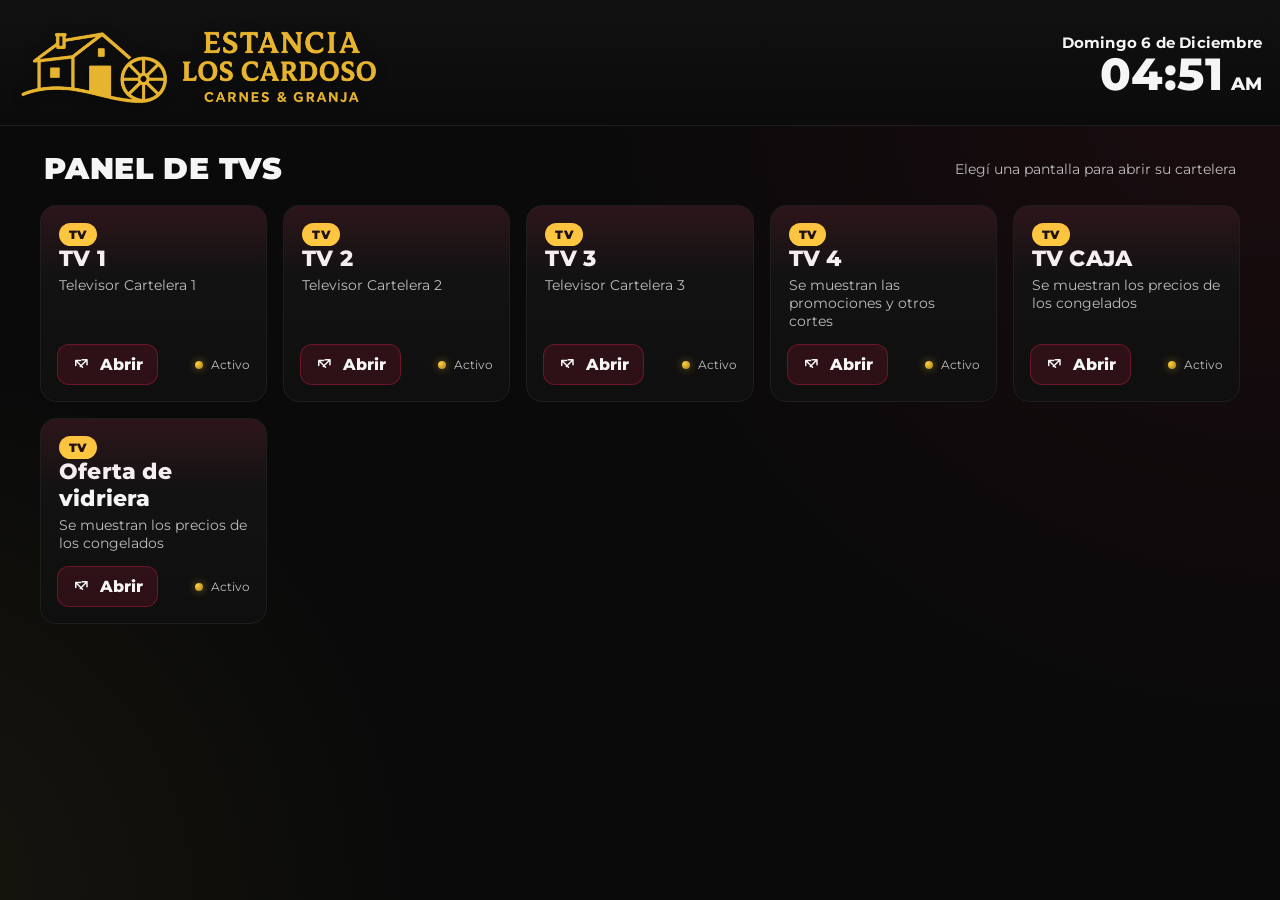
==== index.html @ 535a3c09 "chore: sincronizar TEST desde producción (carteleras, JSON, media) Descarga vía HTTP de tvpanel.tall" ====
<!DOCTYPE html>
<html lang="es">
<head>
<meta charset="utf-8" />
<meta name="viewport" content="width=device-width, initial-scale=1" />
<title>Estancia Cardoso | Panel de TVs</title>

<link href="https://fonts.googleapis.com/css2?family=Montserrat:wght@400;600;800&display=swap" rel="stylesheet">

<!-- CSS base del panel -->
<link rel="stylesheet" href="CSS/panel.css">

<!-- Theme dinámico -->
<link id="theme-css" rel="stylesheet" href="CSS/themes/default.css">
</head>
<body>
<div class="app">
  <!-- HEADER -->
  <header>
    <div class="brand"><img src="IMG/Logo.png" alt="Logo Carnicería"></div>
    <div class="clock" id="clock">
      <div class="clock-date">—</div>
      <div class="clock-time"><span class="hm">--:--</span><span class="ampm">AM</span></div>
    </div>
  </header>

  <!-- MAIN -->
  <main>
    <div class="panel">
      <div class="panel-title">
        <h1 id="panel-title">Panel de TVs</h1>
        <div class="hint" id="panel-hint">Elegí una pantalla para abrir su cartelera</div>
      </div>

      <div class="cards" id="cards">
        <!-- Se llena por JS -->
      </div>
    </div>
  </main>
</div>

<!-- App -->
 <!-- Lógica completa en app.js -->
<script src="JS/app.js?v=20251104"></script>

<!-- Capa de nieve (si snow=1, app.js la animará) -->
<div class="snow" aria-hidden="true"></div>
<script src="JS/panel.js"></script>
</body>
</html>
---- CSS/panel.css ----
:root{
  --bg:#0a0a0a; --accent:#e11d48; --accent-2:#ffd23f; --text:#f5f5f5; --muted:#bdbdbd;
  --header-h: clamp(92px, 14dvh, 128px);
  --footer-h: clamp(64px, 13dvh, 100px);
  --fs-scale: 1.30;
}
*{box-sizing:border-box}
html,body{height:100%;margin:0;background:var(--bg);color:var(--text);font-family:"Montserrat",system-ui,Segoe UI,Roboto,Arial,sans-serif}
body{overflow:hidden}
.app{display:grid;grid-template-rows: var(--header-h) 1fr;min-height:100dvh}

/* HEADER */
header{
  display:flex;align-items:center;justify-content:space-between;
  padding:28px 18px 22px;background:linear-gradient(180deg,#111,#0b0b0b);border-bottom:1px solid #1e1e1e
}
.brand{display:flex;align-items:center;gap:14px}
.brand img{max-height:80px;width:auto;object-fit:contain;filter:drop-shadow(0 2px 6px rgba(0,0,0,.4)); margin-block: 4px;}
.clock{display:flex;flex-direction:column;align-items:flex-end;line-height:1}
.clock-date{font-weight:700;letter-spacing:.2px;font-size:clamp(12px,1.7vh,16px)}
.clock-time{display:flex;align-items:baseline;gap:8px}
.clock-time .hm{font-weight:800;letter-spacing:.5px;font-size:clamp(28px,5vh,56px)}
.clock-time .ampm{font-weight:800;font-variant:small-caps;font-size:clamp(12px,2vh,18px)}

/* MAIN */
main{
  padding:18px;overflow:auto;
  background:radial-gradient(1200px 1200px at 100% -10%, rgba(225,29,72,.08), transparent 60%),
             radial-gradient(1000px 1000px at -10% 100%, rgba(255,210,63,.06), transparent 55%);
}
.panel{max-width:1200px;margin:0 auto}
.panel-title{display:flex;align-items:center;justify-content:space-between;gap:14px;margin:6px 4px 18px}
.panel-title h1{margin:0;font-size:clamp(20px,3.4vh,30px);font-weight:900;letter-spacing:.4px;text-transform:uppercase}
.hint{color:var(--muted);font-size:clamp(12px,1.8vh,14px)}

.cards{display:grid;grid-template-columns: repeat(5, minmax(0,1fr));gap:16px}
@media (max-width:1200px){ .cards{grid-template-columns: repeat(3, minmax(0,1fr));} }
@media (max-width:800px) { .cards{grid-template-columns: repeat(2, minmax(0,1fr));} }
@media (max-width:520px) { .cards{grid-template-columns: 1fr;} }

.card{
  position:relative;overflow:hidden;border-radius:16px;background:linear-gradient(180deg,#141414,#0f0f0f);
  border:1px solid #1e1e1e;transition:transform .18s ease, box-shadow .18s ease, border-color .18s ease;
  min-height:140px;display:flex;flex-direction:column;justify-content:space-between;
}
.card::before{content:""; position:absolute; inset:0;background:linear-gradient(180deg, rgba(225,29,72,.12), transparent 35%);pointer-events:none}
.card:hover{transform:translateY(-2px);border-color:rgba(225,29,72,.45);box-shadow:0 6px 28px rgba(225,29,72,.18), inset 0 1px 0 rgba(255,255,255,.06)}
.card.disabled{opacity:.55; filter:grayscale(.25); pointer-events:none}

.card-body{padding:18px 18px 0;display:flex; align-items:flex-start; gap:12px}
.pill{font-weight:900;font-size:12px;letter-spacing:.4px;color:#111;background:var(--accent-2);padding:4px 10px;border-radius:999px;text-transform:uppercase}
.title{margin:2px 0 4px;font-size:clamp(18px,2.7vh,22px);font-weight:800;letter-spacing:.2px}
.desc{margin:0;color:var(--muted);font-size:clamp(12px,1.9vh,14px)}
.card-foot{display:flex; align-items:center; justify-content:space-between;padding:14px 16px 16px; gap:8px}
.btn{
  display:inline-flex; align-items:center; gap:10px;padding:10px 14px;border-radius:12px;
  background:rgba(225,29,72,.14);border:1px solid rgba(225,29,72,.35);color:var(--text);
  font-weight:800; text-decoration:none;transition:background .18s ease, border-color .18s ease, transform .18s ease;
}
.btn:hover{ background:rgba(225,29,72,.22); border-color:rgba(225,29,72,.6); transform:translateX(2px) }
.btn svg{ width:18px; height:18px }
.badge-right{display:inline-flex; align-items:center; gap:8px;font-size:12px; color:var(--muted)}
.dot{width:8px; height:8px; border-radius:50%; background: radial-gradient(circle at 30% 30%, var(--accent-2), #a37c16); box-shadow: 0 0 8px rgba(255,210,63,.45)}

/* nieve opcional si el theme la usa */
html.snow-enabled .snow{pointer-events:none; position:fixed; inset:0; z-index:9999}
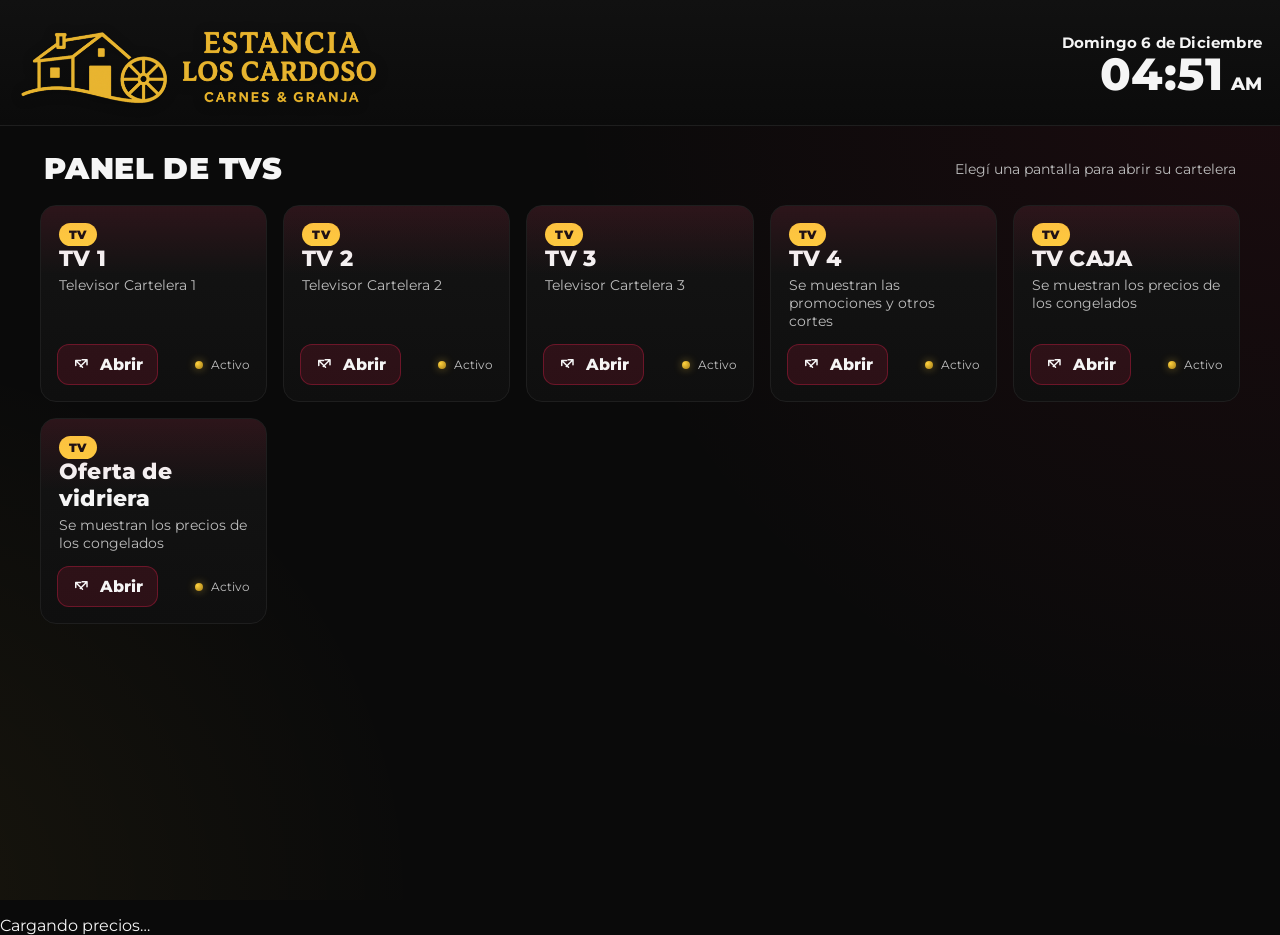
==== commit 49064e16: "feat(index2): auto-refresh con overlay, preload JSON y solo productos activos Polling mejorado, ruta" ====
--- a/index.html
+++ b/index.html
@@ -41,7 +41,8 @@
 
 <!-- App -->
  <!-- Lógica completa en app.js -->
-<script src="JS/app.js?v=20251104"></script>
+<script src="JS/live-json-sync.js?v=2"></script>
+<script src="JS/app.js?v=20260521"></script>
 
 <!-- Capa de nieve (si snow=1, app.js la animará) -->
 <div class="snow" aria-hidden="true"></div>
